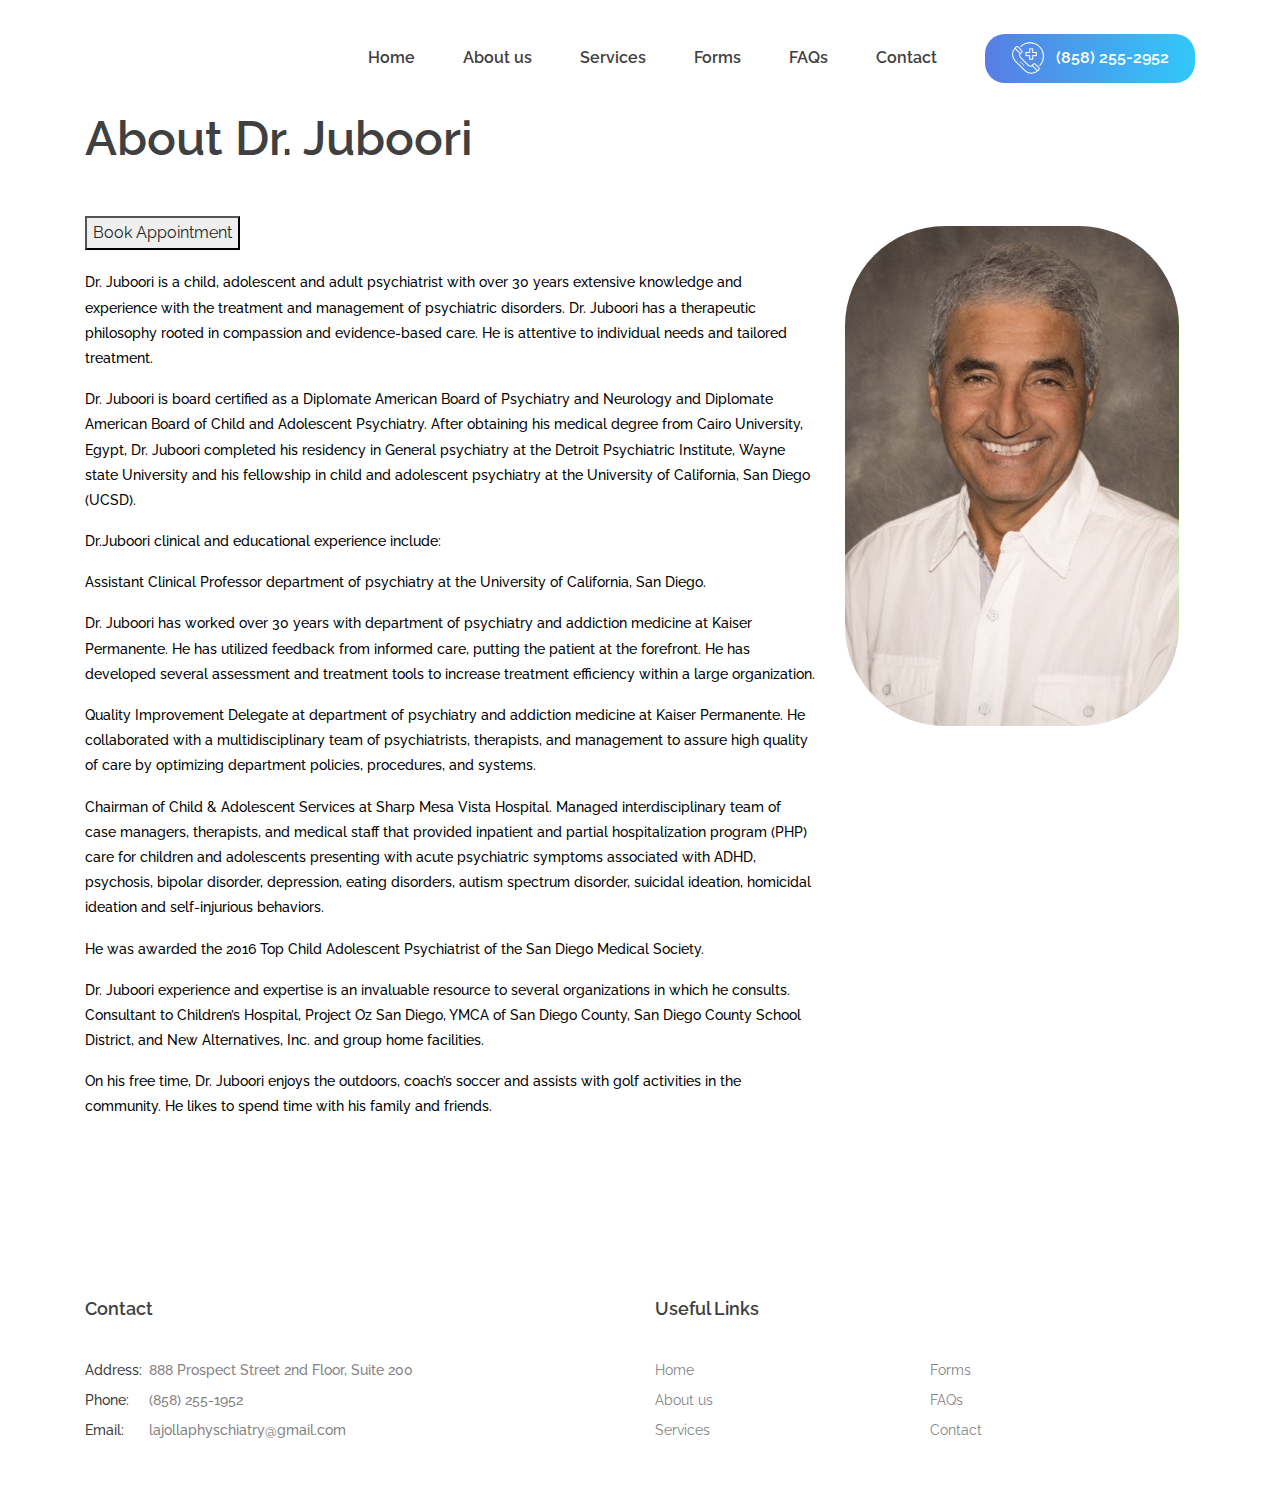
==== about.html @ e00f9ddc "first commit" ====
<!DOCTYPE html>
<html lang="en">
<head>
    <title>La Jolla Psychiatry</title>
    <meta name="description" content="Child adolescent psychiatrist and adult psychiatrist 
    Helping children, adolescents, and adults achieve their mental health wellness from a compassionate, evidence-based perspective.">

    <!-- Required meta tags -->
    <meta charset="utf-8">
    <meta name="viewport" content="width=device-width, initial-scale=1, shrink-to-fit=no">

    <!-- Bootstrap CSS -->
    <link rel="stylesheet" href="css/bootstrap.min.css">

    <link rel="stylesheet" type="text/css" href="https://cdnjs.cloudflare.com/ajax/libs/font-awesome/4.7.0/css/font-awesome.min.css">

    <!-- Swiper CSS -->
    <link rel="stylesheet" href="css/swiper.min.css">

    <!-- Styles -->
    <link rel="stylesheet" href="style.css">

    <link rel="apple-touch-icon" sizes="76x76" href="/apple-touch-icon.png">
    <link rel="icon" type="image/png" sizes="32x32" href="/favicon-32x32.png">
    <link rel="icon" type="image/png" sizes="16x16" href="/favicon-16x16.png">
    <link rel="manifest" href="/site.webmanifest">
    <link rel="mask-icon" href="/safari-pinned-tab.svg" color="#5bbad5">
    <meta name="msapplication-TileColor" content="#da532c">
    <meta name="theme-color" content="#ffffff">
</head>
<body class="single-page">
    <header class="site-header about">
        <div class="nav-bar">
            <div class="container">
                <div class="row">
                    <div class="col-12 d-flex flex-wrap justify-content-between align-items-center">
                        <div class="site-branding d-flex align-items-center">
                        </div><!-- .site-branding -->

                        <nav class="site-navigation d-flex justify-content-end align-items-center">
                            <ul class="d-flex flex-column flex-lg-row justify-content-lg-end align-items-center">
                                <li><a href="index.html">Home</a></li>
                                <li><a href="about.html">About us</a></li>
                                <li><a href="services.html">Services</a></li>
                                <li><a href="forms.html">Forms</a></li>
                                <li><a href="faq.html">FAQs</a></li>
                                <li><a href="contact.html">Contact</a></li>

                                <li class="call-btn button gradient-bg mt-3 mt-md-0">
                                    <a class="d-flex justify-content-center align-items-center" href="tel:+(858) 255-1952"><img src="images/emergency-call.png">(858) 255-2952</a>
                                </li>
                            </ul>
                        </nav><!-- .site-navigation -->

                        <div class="hamburger-menu d-lg-none">
                            <span></span>
                            <span></span>
                            <span></span>
                            <span></span>
                        </div><!-- .hamburger-menu -->
                    </div><!-- .col -->
                </div><!-- .row -->
            </div><!-- .container -->
        </div><!-- .nav-bar -->

    </header><!-- .site-header -->

    <div class="med-history about">
        <div class="container">
            <div class="row align-items-end">
                <div class="col-12 col-lg-8">
                    <h2>About Dr. Juboori</h2>
                    <button  style="margin-bottom:20px;"><a href="https://app.luminello.com/michaeljuboorimd/form">Book Appointment</a></button> 
                    <p style="color:black; font-size:14px;font-family: 'Raleway', sans-serif; font-weight:500">Dr. Juboori is a child, adolescent and adult psychiatrist with over 30 years extensive knowledge and experience with the treatment and management of psychiatric disorders. Dr. Juboori has a therapeutic philosophy rooted in compassion and evidence-based care. He is attentive to individual needs and tailored treatment. 
                    </p>
                    <p style="color:black; font-size:14px;font-family: 'Raleway', sans-serif; font-weight:500">Dr. Juboori is board certified as a Diplomate American Board of Psychiatry and Neurology and Diplomate American Board of Child and Adolescent Psychiatry. After obtaining his medical degree from Cairo University, Egypt, Dr. Juboori completed his residency in General psychiatry at the Detroit Psychiatric Institute, Wayne state University and his fellowship in child and adolescent psychiatry at the University of California, San Diego (UCSD). 
                    </p>
                    <p style="color:black; font-size:14px;font-family: 'Raleway', sans-serif; font-weight:500">Dr.Juboori clinical and educational experience include:</p>
                    <p style="color:black; font-size:14px;font-family: 'Raleway', sans-serif; font-weight:500">Assistant Clinical Professor department of psychiatry at the University of California, San Diego.</p>    
                    <p style="color:black; font-size:14px;font-family: 'Raleway', sans-serif; font-weight:500">Dr. Juboori has worked over 30 years with department of psychiatry and addiction medicine at Kaiser Permanente.
                    He has utilized feedback from informed care, putting the patient at the forefront. He has developed several assessment and treatment tools to increase treatment efficiency within a large organization. 
                    </p>
                    <p style="color:black; font-size:14px;font-family: 'Raleway', sans-serif; font-weight:500">Quality Improvement Delegate at department of psychiatry and addiction medicine at Kaiser Permanente. He collaborated with a multidisciplinary team of psychiatrists, therapists, and management to assure high quality of care by optimizing department policies, procedures, and systems.
                    </p>
                    <p style="color:black; font-size:14px;font-family: 'Raleway', sans-serif; font-weight:500">Chairman of Child & Adolescent Services at Sharp Mesa Vista Hospital. Managed interdisciplinary team of case managers, therapists, and medical staff that provided inpatient and partial hospitalization program (PHP) care for children and adolescents presenting with acute psychiatric symptoms associated with ADHD, psychosis, bipolar disorder, depression, eating disorders, autism spectrum disorder, suicidal ideation, homicidal ideation and self-injurious behaviors.
                    </p>
                    <p style="color:black; font-size:14px;font-family: 'Raleway', sans-serif; font-weight:500">He was awarded the 2016 Top Child Adolescent Psychiatrist of the San Diego Medical Society.
                    </p>
                    <p style="color:black; font-size:14px;font-family: 'Raleway', sans-serif; font-weight:500">Dr. Juboori experience and expertise is an invaluable resource to several organizations in which he consults. 
                            Consultant to Children’s Hospital, Project Oz San Diego, YMCA of San Diego County, San Diego County School District, and New Alternatives, Inc. and group home facilities. 
                    </p>    
                    <p style="color:black; font-size:14px;font-family: 'Raleway', sans-serif; font-weight:500">On his free time, Dr. Juboori enjoys the outdoors, coach’s soccer and assists with golf activities in the community. He likes to spend time with his family and friends.</p>
                </div>
                <div class="col-12 col-lg-4">
                    <img class="drjuboori-photo" src="images/drj.jpg">
                </div>
            </div>
        </div>
    </div>

    <!-- <div class="medical-team">
        <div class="container">
            <div class="row">
                <div class="col-12">
                    <h2>The Medical Team</h2>
                </div>

                <div class="col-12 col-md-6 col-lg-3">
                    <div class="medical-team-wrap">
                        <img src="images/team-1.jpg" alt="">

                        <h4>Christinne Smith</h4>
                        <h5>PHD Surgeon</h5>
                    </div>
                </div>
        </div>
    </div> -->


    <footer class="site-footer">
        <div class="footer-widgets">
            <div class="container">
                <div class="row">
                    <div class="col-12 col-md-6">
                        <div class="foot-contact">
                            <h2>Contact</h2>

                            <ul class="p-0 m-0">
                                <li><span>Address:</span>888 Prospect Street 
                                    2nd Floor, Suite 200</li>
                                <li><span>Phone:</span>(858) 255-1952</li>
                                <li><span>Email:</span>lajollaphyschiatry@gmail.com</li>
                            </ul>
                        </div>
                    </div><!-- .col -->

                    <div class="col-12 col-md-6">
                        <div class="foot-links">
                            <h2>Useful Links</h2>

                            <ul class="p-0 m-0">
                                <li><a href="index.html">Home</a></li>
                                <li><a href="about.html">About us</a></li>
                                <li><a href="services.html">Services</a></li>
                                <li><a href="forms.html">Forms</a></li>
                                <li><a href="faq.html">FAQs</a></li>
                                <li><a href="contact.html">Contact</a></li>
                            </ul>
                        </div><!-- .foot-links -->
                    </div><!-- .col -->
                </div><!-- .row -->
            </div><!-- .container -->
        </div><!-- .footer-widgets -->
    </footer><!-- .site-footer -->

    <script type='text/javascript' src='js/jquery.js'></script>
    <script type='text/javascript' src='js/jquery.collapsible.min.js'></script>
    <script type='text/javascript' src='js/swiper.min.js'></script>
    <script type='text/javascript' src='js/jquery.countdown.min.js'></script>
    <script type='text/javascript' src='js/circle-progress.min.js'></script>
    <script type='text/javascript' src='js/jquery.countTo.min.js'></script>
    <script type='text/javascript' src='js/jquery.barfiller.js'></script>
    <script type='text/javascript' src='js/custom.js'></script>
</body>
</html>
---- style.css ----
@import url('https://fonts.googleapis.com/css?family=Raleway:200,300,400,500,600,700');

body {
    color: #404040;
    font-size: 16px;
    line-height: 1.8;
    font-family: 'Raleway', sans-serif;
}

img {
    vertical-align: baseline;
}

/*--------------------------------------------------------------
# Links
--------------------------------------------------------------*/
a {
    color: #262626;
}

a:visited {
    color: #757686;
}

a:hover, a:focus, a:active {
    color: #262626;
}

a:focus {
    outline: thin dotted;
}

a:hover, a:active {
    outline: 0;
    list-style: none;
}

/*--------------------------------------------------------------
# Site Header
--------------------------------------------------------------*/
.site-header {
    position: relative;
}

.nav-bar {
    position: absolute;
    top: 0;
    left: 0;
    z-index: 9999;
    width: 100%;
    padding: 20px 0;
}

/*
# Site Branding
--------------------------------*/
.site-branding {
    width: calc(100% - 24px);
    padding: 20px 0;
}

.site-branding a {
    margin-top: 6px;
}

@media screen and (min-width: 992px){
    .site-branding {
        width: auto;
    }
}

/*
  Hamburger Menu
----------------------------------------*/
.hamburger-menu {
    position: relative;
    width: 24px;
    height: 22px;
    margin: 0 auto;
    transition: .5s ease-in-out;
    cursor: pointer;
}

.hamburger-menu span {
    display: block;
    position: absolute;
    height: 2px;
    width: 100%;
    background: #262626;
    border-radius: 10px;
    opacity: 1;
    left: 0;
    transition: .25s ease-in-out;
}

.hamburger-menu span:nth-child(1) {
    top: 2px;
}

.hamburger-menu span:nth-child(2),
.hamburger-menu span:nth-child(3) {
    top: 10px;
}

.hamburger-menu span:nth-child(4) {
    top: 18px;
}

.hamburger-menu.open span:nth-child(1) {
    top: 18px;
    width: 0;
    left: 50%;
}

.hamburger-menu.open span:nth-child(2) {
    transform: rotate(45deg);
}

.hamburger-menu.open span:nth-child(3) {
    transform: rotate(-45deg);
}

.hamburger-menu.open span:nth-child(4) {
    top: 18px;
    width: 0;
    left: 50%;
}

/*
# Main Menu
--------------------------------*/
.site-navigation ul {
    position: fixed;
    top: 0;
    left: -320px;
    z-index: 9999;
    width: 320px;
    max-width: calc(100% - 120px);
    height: 100%;
    padding: 30px 15px;
    margin: 0;
    background: #fff;
    list-style: none;
    overflow-x: scroll;
    transition: all 0.35s;
}

.site-navigation.show ul {
    left: 0;
}

.site-navigation ul li {
    margin: 0 24px;
}

.site-navigation ul li a {
    display: block;
    padding: 16px 0;
    font-size: 16px;
    font-weight: 600;
    line-height: 1;
    color: #404040;
    text-decoration: none;
    transition: color .35s;
}

/*
# Call Button
--------------------------------*/
.call-btn {
    min-width: 210px;
    padding: 8px 12px 6px !important;
    margin-left: 24px;
    margin-right: 0 !important;
}

.call-btn img {
    display: inline-block;
    margin-right: 12px;
}

.call-btn a {
    padding: 0 !important;
    font-size: 16px;
    font-weight: 600;
    color: #fff !important;
}

@media screen and (min-width: 992px) {
    .site-navigation ul {
        position: relative;
        top: auto;
        left: auto;
        width: 100%;
        max-width: 100%;
        height: auto;
        padding: 0;
        overflow: auto;
        background: transparent;
    }

    .site-navigation ul li a {
        padding: 30px 0;
    }
}

.site-navigation ul li a:hover,
.site-navigation ul li.current-menu-item a {
    color: #18a3eb;
}

/*--------------------------------------------------------------
# Hero Section
--------------------------------------------------------------*/
.hero-slider {
    max-height: 950px;
}

.hero-content-wrap {
    min-height: 700px;
    position: relative;
    color: #fff;

    background-size: cover;
    background-position: center;
}

.hero-content-overlay {
    top: 0;
    left: 0;
    background: rgba(0,0,0,0);
}

.hero-content-overlay h1 {
    margin: 0;
    font-size: 60px;
    font-weight: 600;
    line-height: 1.2;
    color: #404040;
}

.hero-content-overlay p {
    font-size: 14px;
    font-weight: 500;
    line-height: 2;
    color: #828282;
}

.hero-slider .pagination-wrap {
    top: 50%;
    left: 0;
    z-index: 99;
    width: 120px;
    margin-top: -60px;
}

.hero-slider .swiper-pagination-bullet {
    width: 120px;
    height: 28px;
    margin-bottom: 12px;
    border-radius: 0;
    border-bottom: 2px solid transparent;
    font-size: 16px;
    font-weight: 600;
    color: #aaaaaa;
    background: transparent;
    opacity: 1;
    text-align: right;
}

.hero-slider .swiper-pagination-bullet-active {
    color: #18a3eb;
    border-color: #18a3eb;
}

@media screen and (max-width: 1400px) {
    .hero-slider .swiper-pagination-bullet {
        width: 60px;
    }
}

@media screen and (max-width: 576px) {
    .hero-slider .pagination-wrap {
        top: auto;
        bottom: 60px;
        margin-top: 0;
    }

    .hero-slider .swiper-pagination-bullet {
        width: 30px;
        margin-left: 15px;
    }
}

/*--------------------------------------------------------------
# Elements Page
--------------------------------------------------------------*/
.elements-wrap {
    margin-top: 80px;
}

.elements-page .elements-heading .entry-title {
    font-size: 24px;
    font-weight: 600;
    color: #262626;
}

.elements-page .elements-container {
    margin-top: 54px;
}

.elements-page .btn {
    margin-right: 20px;
}

/*
# Button
----------------------------------*/
.button {
    padding: 12px 50px 10px;
    margin-right: 32px;
    border: 0;
    border-bottom: 3px solid #18a3eb;
    border-radius: 20px;
    font-size: 16px;
    font-weight: 600;
    line-height: 1;
    color: #404040;
    outline: none;
    background: #f0f4f8;
    text-decoration: none !important;
}

.button:focus {
    outline: none;
    box-shadow: none;
}

.button.dark {
    border-color: transparent;
    color: #fff;
    background: #18a3eb;
}

.button.gradient-bg {
    border-color: transparent;
    background: -moz-linear-gradient(180deg, rgba(50,200,250,1) 0%, rgba(88,125,228,1) 100%); /* ff3.6+ */
    background: -webkit-gradient(linear, left top, right top, color-stop(0%, rgba(50,200,250,1)), color-stop(100%, rgba(88,125,228,1))); /* safari4+,chrome */
    background: -webkit-linear-gradient(180deg, rgba(50,200,250,1) 0%, rgba(88,125,228,1) 100%); /* safari5.1+,chrome10+ */
    background: -o-linear-gradient(180deg, rgba(50,200,250,1) 0%, rgba(88,125,228,1) 100%); /* opera 11.10+ */
    background: -ms-linear-gradient(180deg, rgba(50,200,250,1) 0%, rgba(88,125,228,1) 100%); /* ie10+ */
    background: linear-gradient(270deg, rgba(50,200,250,1) 0%, rgba(88,125,228,1) 100%); /* w3c */
    filter: progid:DXImageTransform.Microsoft.gradient( startColorstr='#18a3eb', endColorstr='#587de4',GradientType=1 ); /* ie6-9 */
    color: #fff;
}

/*
# Accordion
----------------------------------*/
.accordion-wrap {
    position: relative;
}

.accordion-wrap .entry-content {
    margin: 0;
}

.accordion-wrap .entry-title {
    padding: 12px 38px;
    margin-bottom: 15px;
    background: #f3f3f3;
    font-size: 16px;
    font-weight: 600;
    color: #404040;
    cursor: pointer;
}

.accordion-wrap .entry-title {
    border: 0;
    background: -moz-linear-gradient(180deg, rgba(50,200,250,1) 0%, rgba(88,125,228,1) 100%); /* ff3.6+ */
    background: -webkit-gradient(linear, left top, right top, color-stop(0%, rgba(50,200,250,1)), color-stop(100%, rgba(188,125,228,1))); /* safari4+,chrome */
    background: -webkit-linear-gradient(180deg, rgba(50,200,250,1) 0%, rgba(88,125,228,1) 100%); /* safari5.1+,chrome10+ */
    background: -o-linear-gradient(180deg, rgba(50,200,250,1) 0%, rgba(88,125,228,1) 100%); /* opera 11.10+ */
    background: -ms-linear-gradient(180deg, rgba(50,200,250,1) 0%, rgba(88,125,228,1) 100%); /* ie10+ */
    background: linear-gradient(270deg, rgba(50,200,250,1) 0%, rgba(88,125,228,1) 100%); /* w3c */
    filter: progid:DXImageTransform.Microsoft.gradient( startColorstr='#18a3eb', endColorstr='#18a3eb',GradientType=1 ); /* ie6-9 */
    color: #fff;
}

.accordion-wrap .entry-title .arrow-r::before,
.accordion-wrap .entry-title .arrow-d::before {
    content: "+";
    font-size: 24px;
    font-weight: 400;
}

.accordion-wrap .entry-title .arrow-d::before {
    content: "-";
}

/*
# Content
----------------------------------*/
.accordion-wrap .entry-content {
    display: none;
}

.accordion-wrap .entry-content p {
    padding: 10px 0;
    font-size: 14px;
    line-height: 2;
    color: #828282;
}

/*
# Tabs
----------------------------------*/
ul.tabs-nav {
    margin: 0;
    padding: 0;
    list-style: none;
}

ul.tabs-nav .tab-nav {
    padding: 12px 24px;
    margin-right: 6px;
    margin-bottom: 10px;
    background: #eaf1f3;
    font-size: 16px;
    font-weight: 600;
    color: #404040;
    cursor: pointer;
    transition: all .35s;
}

ul.tabs-nav .tab-nav.active {
    border: 0;
    background: -moz-linear-gradient(180deg, rgba(50,200,250,1) 0%, rgba(88,125,228,1) 100%); /* ff3.6+ */
    background: -webkit-gradient(linear, left top, right top, color-stop(0%, rgba(50,200,250,1)), color-stop(100%, rgba(88,125,228,1))); /* safari4+,chrome */
    background: -webkit-linear-gradient(180deg, rgba(50,200,250,1) 0%, rgba(88,125,228,1) 100%); /* safari5.1+,chrome10+ */
    background: -o-linear-gradient(180deg, rgba(50,200,250,1) 0%, rgba(88,125,228,1) 100%); /* opera 11.10+ */
    background: -ms-linear-gradient(180deg, rgba(50,200,250,1) 0%, rgba(88,125,228,1) 100%); /* ie10+ */
    background: linear-gradient(270deg, rgba(50,200,250,1) 0%, rgba(88,125,228,1) 100%); /* w3c */
    filter: progid:DXImageTransform.Microsoft.gradient( startColorstr='#18a3eb', endColorstr='#18a3eb',GradientType=1 ); /* ie6-9 */
    color: #fff;
}

.tabs .tab-nav {
    margin-bottom: -1px;
    z-index: 99;
}

.tabs-container {
    padding: 60px 0;
}

.tab-content {
    display: none;
}

.tab-content img {
    float: left;
    margin-right: 32px;
    margin-bottom: 32px;
}

.tab-content h4 {
    margin-bottom: 24px;
    font-size: 18px;
    font-weight: 600;
    color: #404040;
}

.tab-content p {
    margin-bottom: 0;
    font-size: 14px;
    line-height: 2;
    color: #929191;
}

/*
# Circular Progress Bar
----------------------------------*/
.circular-progress-bar {
    margin: 20px 0;
    text-align: center;
}

.circular-progress-bar .circle {
    position: relative;
    width: 156px;
    height: 156px;
    margin: 0 auto;
}

.circular-progress-bar .circle strong {
    position: absolute;
    top: 50%;
    left: 0;
    margin-top: -24px;
    width: 100%;
    font-size: 30px;
    font-weight: 500;
    line-height: 1;
    color: #404040;
}

.circular-progress-bar .entry-title {
    margin-top: 32px;
    font-size: 20px;
    font-weight: 600;
    color: #404040;
}

.circular-progress-bar .entry-title span {
    display: block;
    margin-top: 10px;
    font-size: 14px;
    font-weight: 400;
    color: #828282;
}

/*
# Counter Box
----------------------------------*/
.counter-box {
    margin: 60px 0 20px;
    text-align: center;
}

.counter-box .start-counter {
    margin-top: 10px;
    font-size: 48px;
    font-weight: 400;
    color: #404040;
}

.counter-box .counter-k {
    font-size: 48px;
}

.counter-box .entry-title {
    margin-top: 10px;
    font-size: 16px;
    color: #828282;
}

/*
# Icon Box
----------------------------------*/
.icon-box .entry-header img {
    margin-right: 24px;
}

.icon-box .entry-title {
    margin: 0;
    font-size: 24px;
    font-weight: 700;
    color: #404040;
}

.icon-box .entry-content {
    margin-top: 32px;
}

.icon-box .entry-content p {
    font-size: 14px;
    line-height: 2;
    color: #828282;
}

.icon-box .entry-footer a {
    display: block;
    margin-top: 24px;
    font-size: 12px;
    font-weight: bold;
    color: #828282;
    text-transform: uppercase;
}

/*
# Bar Filler
----------------------------------*/
.barfiller {
    position:relative;
    width:100%;
    height:5px;
    border-radius: 3px;
    background:#d6dee1;
}

.barfiller .fill {
    display:block;
    position:relative;
    width:0px;
    height:100%;
    border-radius: 3px;
    background:#333;
    z-index:1;
}

.barfiller .tipWrap {
    display:none;
}

.barfiller .tip {
    left: 0;
    position: absolute;
    z-index: 2;
    width: 42px;
    height: 42px;
    padding-top: 14px;
    margin-top: -21px;
    border-radius: 50%;
    font-size: 15px;
    font-weight: 500;
    line-height: 1;
    text-align: center;
    background: #18a3eb;
    color: #fff;
}

/*
# Subscribe Banner
--------------------------------*/
.subscribe-banner {
    padding: 80px 0;
    background: url("images/subscribe-bg.png") no-repeat center;
    background-size: cover;
    text-align: center;
}

.subscribe-banner h2 {
    font-size: 30px;
    font-weight: 600;
    color: #fff;
}

.subscribe-banner input[type="email"] {
    width: 100%;
    padding: 8px 24px;
    border: 0;
    margin-top: 24px;
    font-size: 12px;
    font-style: italic;
    color: #404040;
    background: #fff;
    text-align: left;
}

.subscribe-banner input[type="submit"] {
    margin-top: 32px;
    margin-right: 0;
    font-size: 16px;
    font-weight: 600;
    cursor: pointer;
}

/*--------------------------------------------------------------
# Homepage
--------------------------------------------------------------*/
.homepage-boxes {
    padding: 110px 0;
}

/*
# Opening Hours
--------------------------------*/
.opening-hours,
.emergency-box,
.appointment-box,
.contact-info {
    position: relative;
    padding: 32px;
    border-radius: 20px;
    border: 2px solid #dde4ea;
}

.opening-hours {
    border-color: #18a3eb;
}

.opening-hours h2,
.emergency-box h2,
.appointment-box h2,
.contact-info h2 {
    position: absolute;
    top: -24px;
    left: -2px;
    height: 48px;
    padding-right: 16px;
    background: #fff;

    font-size: 24px;
    font-weight: 600;
    color: #404040;
}

.opening-hours ul {
    list-style: none;
}

.opening-hours ul li {
    display: flex;
    justify-content: space-between;
    margin-top: 10px;
    font-size: 16px;
    font-weight: 500;
    color: #828282;
}

.opening-hours ul li span {
    display: inline-block;
    margin-left: 5px;
}

/*
# Emergency
--------------------------------*/
.emergency-box {
    padding: 16px;
}

.emergency-box p {
    margin-top: 16px;
    margin-bottom: 0;
    font-size: 13px;
    font-style: italic;
    color: #828282;
}

.emergency-box .call-btn {
    max-width: 220px;
    margin: 24px auto !important;
}

/*
# Make an Appointment
--------------------------------*/
.appointment-box {
    padding: 16px;
}

.appointment-box form {
    margin-top: 24px;
}

.appointment-box form select,
.appointment-box form input[type="text"],
.appointment-box form input[type="number"] {
    display: block;
    width: calc(50% - 5px);
    padding: 12px 16px ;
    margin-bottom: 10px;
    border: 0;

    font-size: 12px;
    font-style: italic;
    color: #828282;
    background: #f0f4f8;
    outline: none;
}

.appointment-box form input[type="submit"] {
    margin-top: 16px;
}

/*
# Our Departments
--------------------------------*/
.our-departments {
    padding: 100px 0;
    background: url(images/departments-bg.jpg) no-repeat;
    background-size: cover;
}

.our-departments-wrap {
    padding: 60px 80px 80px;
    background: -moz-linear-gradient(180deg, rgba(50,200,250,1) 0%, rgba(88,125,228,1) 100%); /* ff3.6+ */
    background: -webkit-gradient(linear, left top, right top, color-stop(0%, rgba(50,200,250,1)), color-stop(100%, rgba(188,125,228,1))); /* safari4+,chrome */
    background: -webkit-linear-gradient(180deg, rgba(50,200,250,1) 0%, rgba(88,125,228,1) 100%); /* safari5.1+,chrome10+ */
    background: -o-linear-gradient(180deg, rgba(50,200,250,1) 0%, rgba(88,125,228,1) 100%); /* opera 11.10+ */
    background: -ms-linear-gradient(180deg, rgba(50,200,250,1) 0%, rgba(88,125,228,1) 100%); /* ie10+ */
    background: linear-gradient(270deg, rgba(50,200,250,1) 0%, rgba(88,125,228,1) 100%); /* w3c */
    filter: progid:DXImageTransform.Microsoft.gradient( startColorstr='#18a3eb', endColorstr='#18a3eb',GradientType=1 ); /* ie6-9 */
}

@media screen and (max-width: 768px){
    .our-departments-wrap {
        padding-right: 30px;
        padding-left: 30px;
    }
}

.our-departments-wrap h2 {
    margin-bottom: 80px;
    font-size: 48px;
    font-weight: 600;
    text-align: center;
    color: #fff;
}

.our-departments-cont {
    margin-bottom: 64px;
}

.our-departments-cont .entry-header {
    min-height: 48px;
}

.our-departments-cont .entry-header img {
    margin-right: 16px;
}

.our-departments-cont h3 {
    margin: 0;
    font-size: 24px;
    font-weight: bold;
    color: #fff;
}

.our-departments-cont .entry-content {
    margin-top: 16px;
}

.our-departments-cont .entry-content p {
    font-size: 14px;
    color: #fff;
}

.our-departments-cont .entry-footer a {
    font-size: 12px;
    font-weight: bold;
    text-transform: uppercase;
    color: #fff;
}

/*
# Section: Testimonial
--------------------------------*/
.testimonial-section {
    margin-top: 100px;
    position: relative;
    height: 100%;
    padding: 100px 0;
}

.testimonial-section h2 {
    margin-bottom: 40px !important;
}

.testimonial-section::before {
    content: '';
    position: absolute;
    top: 0;
    right: 0;
    z-index: -1;
    width: 50%;
    height: 100%;
    background: url("images/testimonial-bg.jpg") no-repeat right center;
    background-size: cover;
}

.testimonial-slider {
    position: relative;
}

.testimonial-slider-wrap {
    position: relative;
    padding: 72px 100px;
    border-radius: 20px;
    background: #fff;
    box-shadow: 40px 20px 27px rgba(0,0,0,.1);
}

.testimonial-bg-shape {
    position: relative;
}

.testimonial-bg-shape::before {
    content: '';
    position: absolute;
    bottom: -90px;
    left: -130px;
    z-index: -1;
    width: 499px;
    height: 492px;
    background: url("images/testimonial-content-bg.png") no-repeat;
}

.testimonial-slider .content-wrap {
    background: #fff;
}

.testimonial-slider .entry-content p {
    position: relative;
    margin-top: 40px;
    font-size: 16px;
    line-height: 2;
    font-style: italic;
    color: #828282;
}

.testimonial-slider .entry-content p::before {
    content: '';
    position: absolute;
    top: -80px;
    left: 0;
    width: 46px;
    height: 46px;
    background: url("images/testimonial-p-bg.png") no-repeat;
}

.testimonial-slider .testimonial-user {
    display: inline-block;
    margin-top: 24px;
    font-size: 16px;
    font-weight: 500;
    color: #404040;
}

.testimonial-slider .testimonial-user span {
    display: block;
    margin-top: 8px;
    font-size: 12px;
    font-weight: 500;
    color: #828282;
}

.testimonial-slider .user-avatar {
    width: 78px;
    height: 78px;
    margin-top: 56px;
    border-radius: 50%;
    overflow: hidden;
    border: 2px solid #18a3eb;
}

.testimonial-slider .user-avatar img {
    width: 100%;
    height: 100%;
    object-fit: cover;
}

.swiper-pagination-wrap {
    position: absolute;
    left: 0;
    bottom: 150px;
    z-index: 99;
    width: 100%;
}

@media screen and (max-width: 768px){

    .testimonial-slider-wrap {
        padding: 72px 30px 120px;
    }

    .swiper-pagination-wrap {
        bottom: 30px;
    }
}

.testimonial-slider .swiper-pagination-bullet {
    width: 52px;
    height: 52px;
    margin: 0 8px;
    opacity: 1 !important;
}

.testimonial-slider .swiper-pagination-bullet:nth-of-type(1) {
    background: url("images/user-1.jpg");
}

.testimonial-slider .swiper-pagination-bullet:nth-of-type(2) {
    background: url("images/user-2.jpg");
}

.testimonial-slider .swiper-pagination-bullet:nth-of-type(3) {
    background: url("images/user-3.jpg");
}

.testimonial-slider .swiper-pagination-bullet:nth-of-type(4) {
    background: url("images/user-4.jpg");
}

.testimonial-slider .swiper-pagination-bullet-active {
    display: none;
}

/*
# News
--------------------------------*/
.the-news {
    padding: 100px 0 40px;
}

.the-news h2,
.testimonial-section h2 {
    margin-bottom: 80px;
    font-size: 48px;
    font-weight: 600;
    text-align: center;
    color: #404040;
}

.testimonial-section h2 {
    text-align: left;
}

.the-news-wrap {
    margin-bottom: 60px;
}

.the-news-wrap figure {
    margin: 0;
}

.the-news-wrap figure img {
    width: 100%;
}

.the-news-wrap h3 {
    margin-top: 24px;
    font-size: 20px;
    font-weight: 600;
    color: #404040;
}

.the-news .post-metas {
    margin-top: 12px;
    font-size: 12px;
    font-weight: 600;
    color: #828282;
}

.the-news .post-metas > div {
    margin-right: 16px;
}

.the-news .post-metas label {
    margin: 0;
    color: #18a3eb;
}

.the-news .post-metas a {
    color: #828282;
}

.the-news-wrap .entry-content {
    margin-top: 32px;
}

.the-news-wrap .entry-content p {
    font-size: 14px;
    line-height: 2;
    color: #828282;
}

/*--------------------------------------------------------------
# Single Page
--------------------------------------------------------------*/
.single-page .site-header {
    position: relative;
    padding: 220px 0 140px;
    /* background-color: #f0f4f8; */
}

.single-page .site-header h1 {
    margin-bottom: 0;
    font-size: 60px;
    font-weight: 600;
    color: #404040;
}

.single-page .site-header .header-img {
    position: absolute;
    top: 0;
    right: 0;
    max-width: 65%;
    height: auto;
}

/*--------------------------------------------------------------
# Breadcrumbs
--------------------------------------------------------------*/
.breadcrumbs {
   font-size: 14px;
    font-weight: 500;
    color: #828282;
}

.breadcrumbs ul {
    list-style: none;
}

.breadcrumbs li {
    position: relative;
    padding-right: 10px;
    margin-right: 5px;
    color: #18a3eb;
}

.breadcrumbs li::after {
    content: "/";
    position: absolute;
    top: 0;
    right: 0;
    width: 6px;
    height: 100%;
    color: #828282;
}

.breadcrumbs li:nth-last-of-type(1)::after {
    display: none;
               }

.breadcrumbs a {
    color: #828282;
}

/*--------------------------------------------------------------
# About Page
--------------------------------------------------------------*/
.med-history {
    padding: 100px 0;
}

.med-history h2,
.medical-team h2,
.quality-services h2 {
    margin-bottom: 48px;
    font-size: 48px;
    font-weight: 600;
    color: #404040;
}

.med-history p {
    font-size: 14px;
    color: #828282;
}

.med-history .button {
    margin-top: 24px;
}

.med-history img {
    max-width: 100%;
}

.faq-stuff {
    padding: 100px 0;
    background: url("images/faq-bg.jpg") no-repeat;
    background-size: cover;
}

.faq-stuff h2 {
    margin-bottom: 64px;
    font-size: 48px;
    font-weight: 600;
    color: #fff;
}

.faq-stuff .accordion-wrap .entry-content p {
    color: #fff;
}

.professional-box,
.quality-box {
    position: relative;
    padding: 32px;
    border-radius: 20px;
    border: 2px solid #fff;
    text-align: center;
}

.professional-box h2,
.quality-box h2 {
    position: absolute;
    top: -24px;
    left: -2px;
    height: 48px;
    padding-right: 16px;
    padding-left: 16px;
    font-size: 24px;
    font-weight: 600;
    color: #404040;
    background: #fff;
}

.professional-box img,
.quality-box img {
    margin: 24px 0;
}

.professional-box p,
.quality-box p {
    margin-bottom: 0;
    font-size: 14px;
    line-height: 2;
    font-weight: 500;
    color: #fff;
}

.medical-team {
    padding: 100px 0;
}

.medical-team h2 {
    margin-bottom: 56px;
}

.medical-team-wrap {
    text-align: center;
}

.medical-team-wrap img {
    max-width: 100%;
    border-radius: 20px;
}

.medical-team-wrap h4 {
    margin-top: 32px;
    font-size: 18px;
    font-weight: 600;
    color: #404040;
}

.medical-team-wrap h5 {
    margin-top: 12px;
    font-size: 14px;
    font-weight: 600;
    color: #828282;
}


/*--------------------------------------------------------------
# Services
--------------------------------------------------------------*/
.quality-services {
    padding: 100px 0;
}

.quality-services h2 {
    text-align: center;
}

.quality-services p {
    font-size: 14px;
    line-height: 2;
    color: #828282;
}

.services-tabs {
    margin: 100px 0;
}

/*--------------------------------------------------------------
# News
--------------------------------------------------------------*/
.blog-page .the-news {
    padding-bottom: 20px;
}

.blog-page .the-news-wrap {
    margin-bottom: 80px;
}

/*--------------------------------------------------------------
# Pagination
--------------------------------------------------------------*/
@media screen and (min-width: 992px){
    .pagination {
        margin-bottom: 100px;
    }
}

.pagination a {
    margin-right: 16px;
    font-size: 16px;
    font-weight: 600;
    line-height: 1;
    color: #828282;
    text-decoration: none;
}

.pagination a:hover,
.pagination .active a {
    color: #18a3eb;
}

/*--------------------------------------------------------------
# Sidebar
--------------------------------------------------------------*/
.sidebar {
    padding: 100px 0;
}

/*
# Search
--------------------------------*/
.search-widget input[type="search"] {
    width: calc(100% - 90px);
    padding: 8px 30px 8px 20px;
    border: 0;
    border-radius: 30px;
    font-size: 14px;
    outline: none;
    background: #f0f4f8;
    color: #404040;
}

.search-widget button[type="submit"] {
    padding: 10px 32px 9px;
    border: 0;
    margin-left: -32px;
    border-radius: 30px;
    font-size: 12px;
    font-weight: 500;
    font-style: italic;
    color: #fff;
    cursor: pointer;
    outline: none;
    background: -moz-linear-gradient(180deg, rgba(50,200,250,1) 0%, rgba(88,125,228,1) 100%); /* ff3.6+ */
    background: -webkit-gradient(linear, left top, right top, color-stop(0%, rgba(50,200,250,1)), color-stop(100%, rgba(88,125,228,1))); /* safari4+,chrome */
    background: -webkit-linear-gradient(180deg, rgba(50,200,250,1) 0%, rgba(88,125,228,1) 100%); /* safari5.1+,chrome10+ */
    background: -o-linear-gradient(180deg, rgba(50,200,250,1) 0%, rgba(88,125,228,1) 100%); /* opera 11.10+ */
    background: -ms-linear-gradient(180deg, rgba(50,200,250,1) 0%, rgba(88,125,228,1) 100%); /* ie10+ */
    background: linear-gradient(270deg, rgba(50,200,250,1) 0%, rgba(88,125,228,1) 100%); /* w3c */
    filter: progid:DXImageTransform.Microsoft.gradient( startColorstr='#18a3eb', endColorstr='#587de4',GradientType=1 ); /* ie6-9 */
}

.widget-title {
    margin-top: 52px;
    margin-bottom: 32px;
    font-size: 24px;
    font-weight: 600;
    color: #404040;
}

/*
# Categories
--------------------------------*/
.sidebar-cats ul {
    list-style: none;
}

.sidebar-cats li {
    margin-bottom: 15px;
    font-size: 14px;
}

.sidebar-cats li a {
    color: #828282;
}

/*
# Popular Posts
--------------------------------*/
.popular-posts ul {
    list-style: none;
}

.popular-posts li {
    margin-bottom: 32px;
}

.popular-posts li:nth-last-of-type(1) {
    margin-bottom: 0;
}

.popular-posts figure,
.popular-posts figure a ,
.popular-posts figure img {
    display: block;
    margin: 0;
}

.popular-posts figure {
    width: 58px;
}

.popular-posts .entry-content {
    width: calc(100% - 72px);
}

.popular-posts h3 {
    font-size: 14px;
}

.popular-posts h3 a {
    color: #828282;
}

.popular-posts .posted-date {
    font-size: 12px;
    font-weight: 500;
    color: #18a3eb;
}

/*
#Opening hours
--------------------------------*/
.sidebar .opening-hours,
.sidebar .emergency-box {
    margin-top: 80px;
}

.sidebar .emergency-box .button {
    max-width: 220px;
    padding: 6px 10px 4px;
    margin: 32px auto;
}

/*--------------------------------------------------------------
# Contact Page
--------------------------------------------------------------*/
.contact-page-short-boxes {
    padding: 100px 0;
}

.contact-info ul {
    list-style: none;
    font-size: 14px;
    font-weight: 500;
    color: #828282;
}

.contact-info ul li {
    margin-top: 20px;
    margin-bottom: 12px;
    font-weight: 500;
}

.contact-info ul li span {
    display: inline-block;
    color: #404040;
}

.contact-info ul li span {
    width:64px;
}

.contact-page-short-boxes .opening-hours ul li {
    margin-top: 20px;
}

.contact-page-short-boxes .emergency-box {
    padding: 32px;
}

.contact-page-short-boxes .emergency-box .button {
    max-width: 220px;
    padding: 6px 10px 4px;
    margin: 0 auto 24px;
}

.contact-form {
    margin-bottom: 100px;
}

.contact-form h2 {
    margin-bottom: 24px;
    background: #fff;
    font-size: 24px;
    font-weight: 600;
    color: #404040;
}

.contact-form input[type="text"],
.contact-form input[type="email"],
.contact-form textarea {
    width: 100%;
    padding: 15px 20px;
    margin-top: 30px;
    border: 0;
    background: #f0f4f8;
    outline: none;
    font-size: 12px;
    line-height: 1;
    font-style: italic;
    color: #828282;
}

.contact-form input[type="submit"] {
    font-size: 16px;
    font-weight: 500;
    margin-top: 30px;
    cursor: pointer;
}

.contact-page-map {
    margin-bottom: 100px;
}

.contact-page-map iframe {
    display: block;
    width: 100%;
    height: 560px;
}

/*--------------------------------------------------------------
# Footer
--------------------------------------------------------------*/
.site-footer {
    position: relative;
    padding: 48px 0;
    background: url("images/footer-bg.png") no-repeat center #fff;
    background-size: cover;
    font-size: 14px;
    color: #828282;
}

.footer-widgets h2 {
    display: flex;
    align-items: center;
    min-height: 50px;
    margin-bottom: 24px;
    font-size: 18px;
    font-weight: 600;
    color: #404040;
}

.foot-about p {
    font-size: 14px;
    line-height: 2;
}

.foot-about p.copyright {
    margin-top: 24px;
    font-size: 12px;
    font-weight: 500;
}

.foot-contact ul {
    list-style: none;
}

.foot-contact ul li {
    margin-bottom: 5px;
    font-weight: 500;
}

.foot-contact ul li span {
    display: inline-block;
    color: #404040;
}

.foot-contact ul li span {
    width:64px;
}

.foot-links ul {
    list-style: none;
    column-count: 2;
    column-gap: 10px;
}

.foot-links ul li {
    margin-bottom: 5px;
}

.foot-links ul li a {
    color: #828282;
}

.white-text {
    color: #ffffff!important;

}

.pricing {
    margin-left: -2%;
    padding-top: 5%;
}

.windansea3 {
    position: absolute;
    width: 100%;
}

.container.services {
    margin-top: -100px
}

.services-header-section { 
    margin-top:-260px
}

.site-header.about {
    background-color: #ffffff
}

.med-history.about {
    margin-top: -350px
}

.drjuboori-photo {
    height: 500px;
    border-radius: 100px 100px;
    margin-bottom:400px;
}

.row.map {
    width: 500px;
    margin-top: -220px;
    margin-left: -230px;
}

.officephoto {
    margin-left: 10%
}

.contactpage {
    margin-bottom: -230px!important;
}

.image-section {
    margin-left: 25%
}

.contact-headertext {
    margin-left:25%;
    margin-bottom: 40px;
}

.faq-answer {
    font-size: 14px;
}
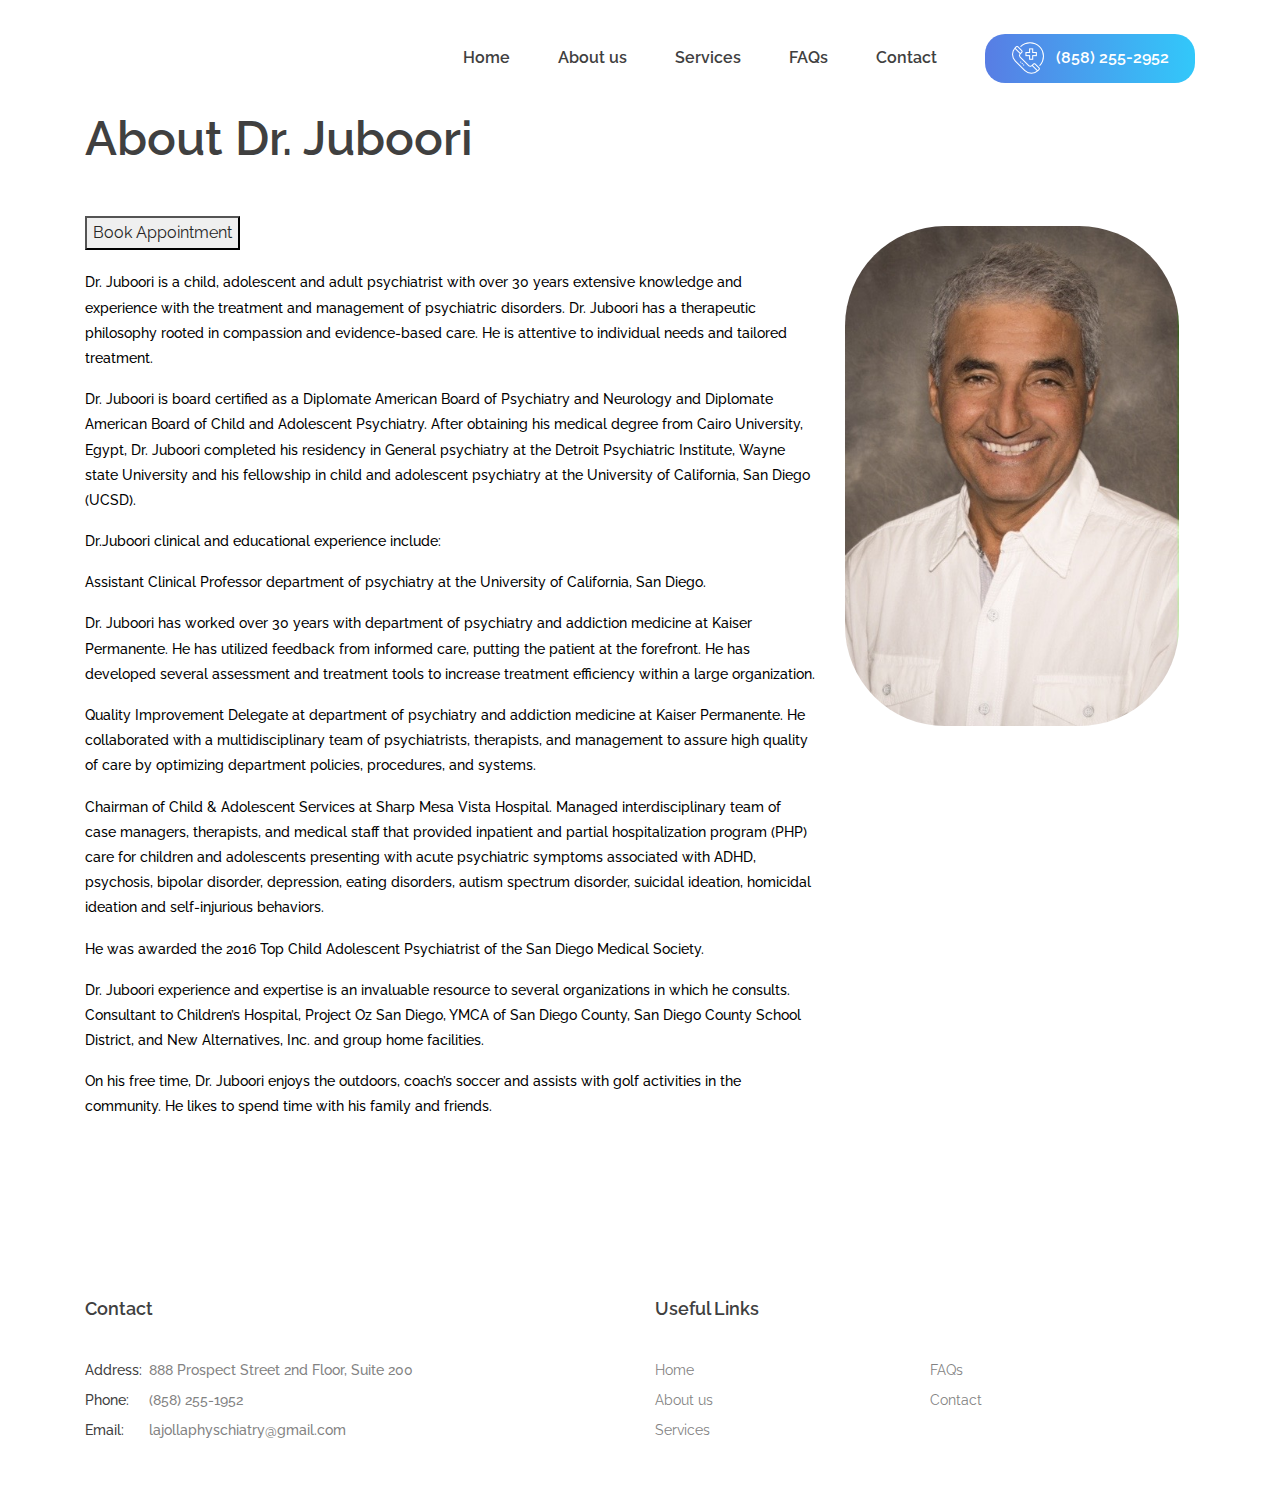
==== commit e4e27484: "removed forms page and updated FAQ" ====
--- a/about.html
+++ b/about.html
@@ -42,7 +42,6 @@
                                 <li><a href="index.html">Home</a></li>
                                 <li><a href="about.html">About us</a></li>
                                 <li><a href="services.html">Services</a></li>
-                                <li><a href="forms.html">Forms</a></li>
                                 <li><a href="faq.html">FAQs</a></li>
                                 <li><a href="contact.html">Contact</a></li>
 
@@ -142,7 +141,6 @@
                                 <li><a href="index.html">Home</a></li>
                                 <li><a href="about.html">About us</a></li>
                                 <li><a href="services.html">Services</a></li>
-                                <li><a href="forms.html">Forms</a></li>
                                 <li><a href="faq.html">FAQs</a></li>
                                 <li><a href="contact.html">Contact</a></li>
                             </ul>
--- a/style.css
+++ b/style.css
@@ -1159,6 +1159,7 @@
     font-size: 48px;
     font-weight: 600;
     color: #fff;
+    font-family: 'Raleway', sans-serif;
 }
 
 .faq-stuff .accordion-wrap .entry-content p {
@@ -1626,4 +1627,9 @@
 
 .faq-answer {
     font-size: 14px;
+    font-family: 'Raleway', sans-serif;
+}
+
+.faq-question {
+    font-family: 'Raleway', sans-serif;
 }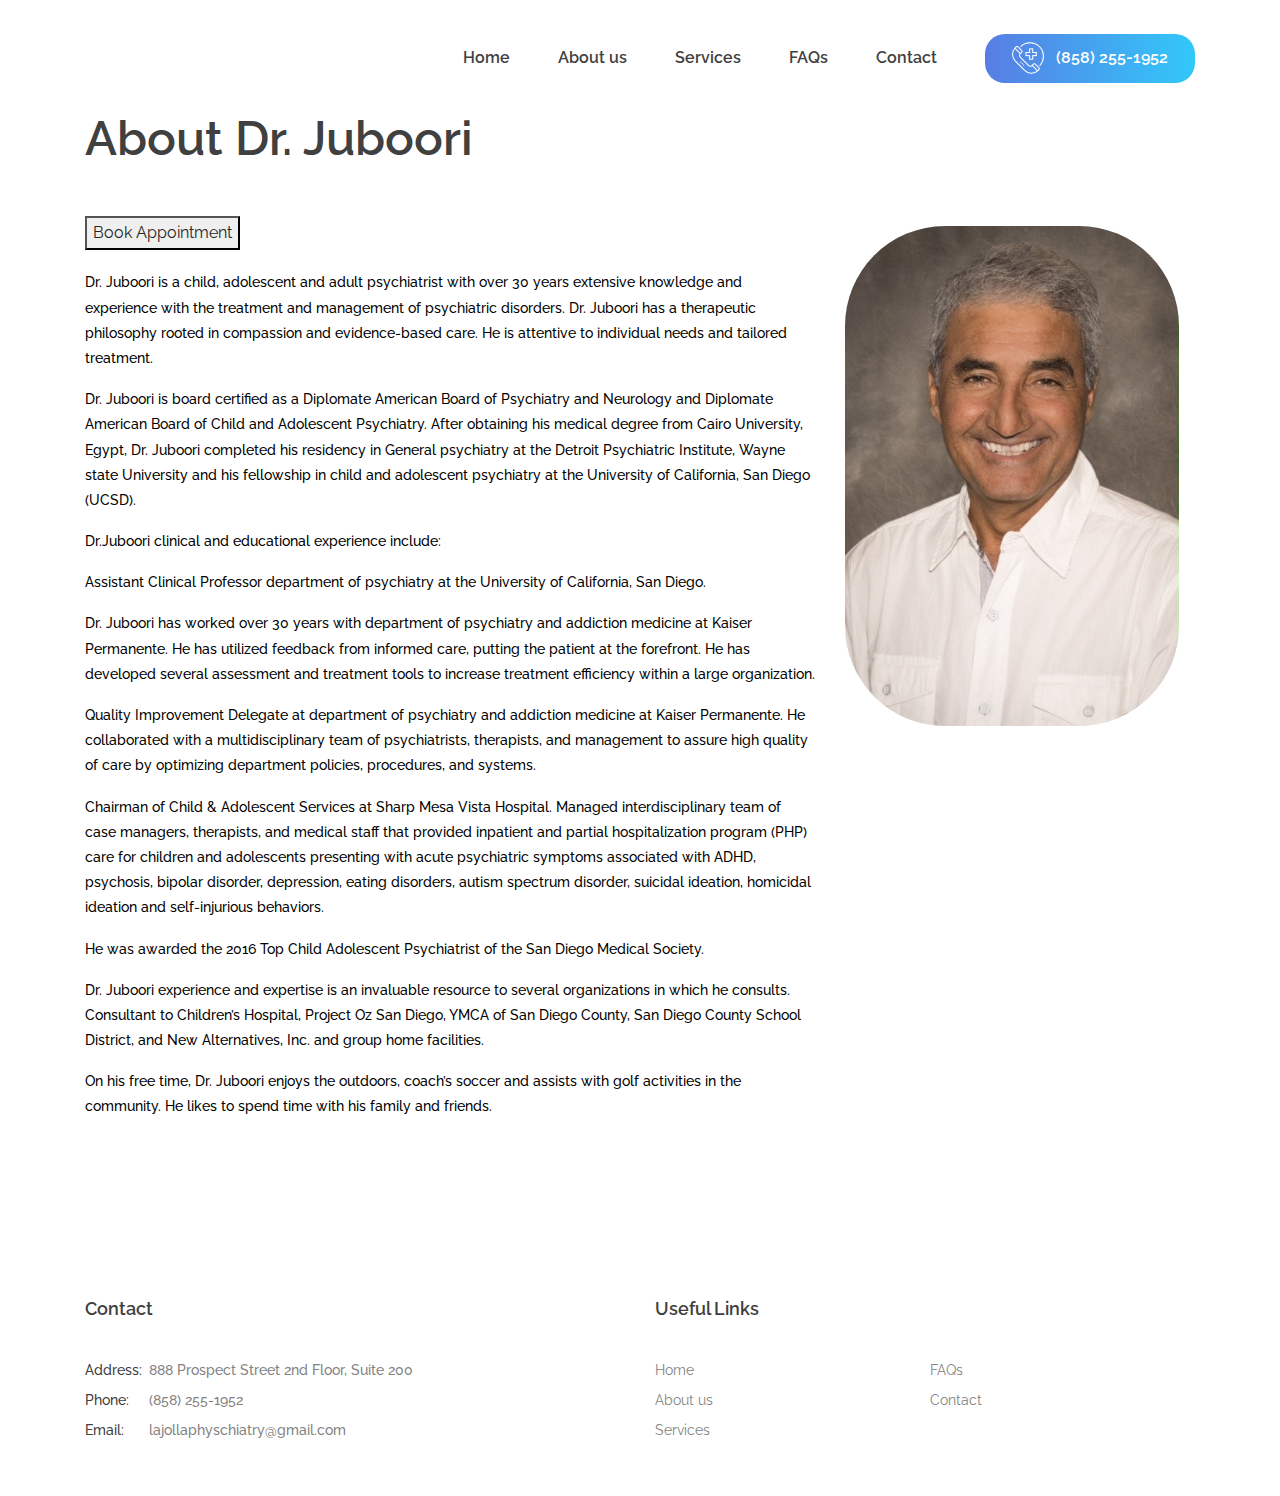
==== commit 362911b0: "updated phone number and minor text changes" ====
--- a/about.html
+++ b/about.html
@@ -46,7 +46,7 @@
                                 <li><a href="contact.html">Contact</a></li>
 
                                 <li class="call-btn button gradient-bg mt-3 mt-md-0">
-                                    <a class="d-flex justify-content-center align-items-center" href="tel:+(858) 255-1952"><img src="images/emergency-call.png">(858) 255-2952</a>
+                                    <a class="d-flex justify-content-center align-items-center" href="tel:+(858) 255-1952"><img src="images/emergency-call.png">(858) 255-1952</a>
                                 </li>
                             </ul>
                         </nav><!-- .site-navigation -->
--- a/style.css
+++ b/style.css
@@ -1632,4 +1632,16 @@
 
 .faq-question {
     font-family: 'Raleway', sans-serif;
+}
+
+
+
+@media screen and (max-width: 500px){
+    .services-page {
+        width: 320px;
+        margin-left: 15px;
+    }
+    .container.services {
+        display: none;
+    }
 }